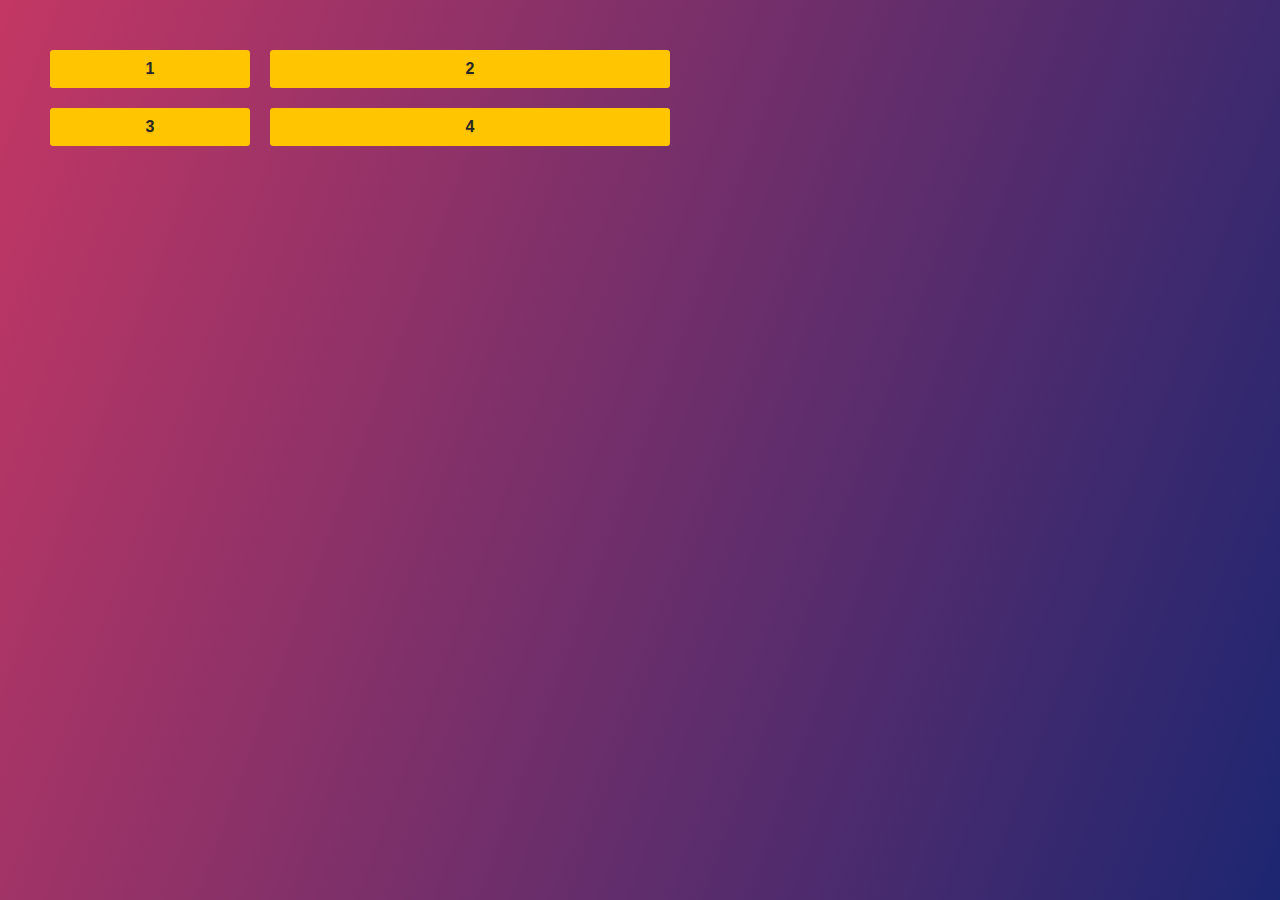
==== index.html @ ca8d351d "practice Implicit & Explicit Grid" ====
<!DOCTYPE html>
  <head>
    <meta charset="utf-8">
    <meta http-equiv="X-UA-Compatible" content="IE=edge">
    <title>CSS GRID</title>
    <meta name="viewport" content="width=device-width, initial-scale=1">
    <link rel="stylesheet" href="./index.css">
  </head>
  <body>
    <div class="container">
      <div class="item">1</div>
      <div class="item">2</div>
      <div class="item">3</div>
      <div class="item">4</div>
    </div>
  </body>
</html>

<style>
  .container {
    display: grid;
    grid-gap: 20px;
    grid-template-columns: 200px 400px;
  }

  .item {
    background: var(--yellow);
    padding: 10px;
    text-align: center;
    font-weight: bold;
    border-radius: .2em;
  }
</style>
---- index.css ----
:root {
  --yellow: #ffc600;
  --black: #272727;
}

html {
  box-sizing: border-box;
  font-family: sans-serif;
  font-size: 16px;
  color: var(--black);
  text-shadow: 0 2px 0 rgba(0, 0, 0, .07);

}

body {
  background: linear-gradient(110deg, #c33764, #1d2671);
  min-height: calc(100vh - 100px);
  margin: 50px;
}
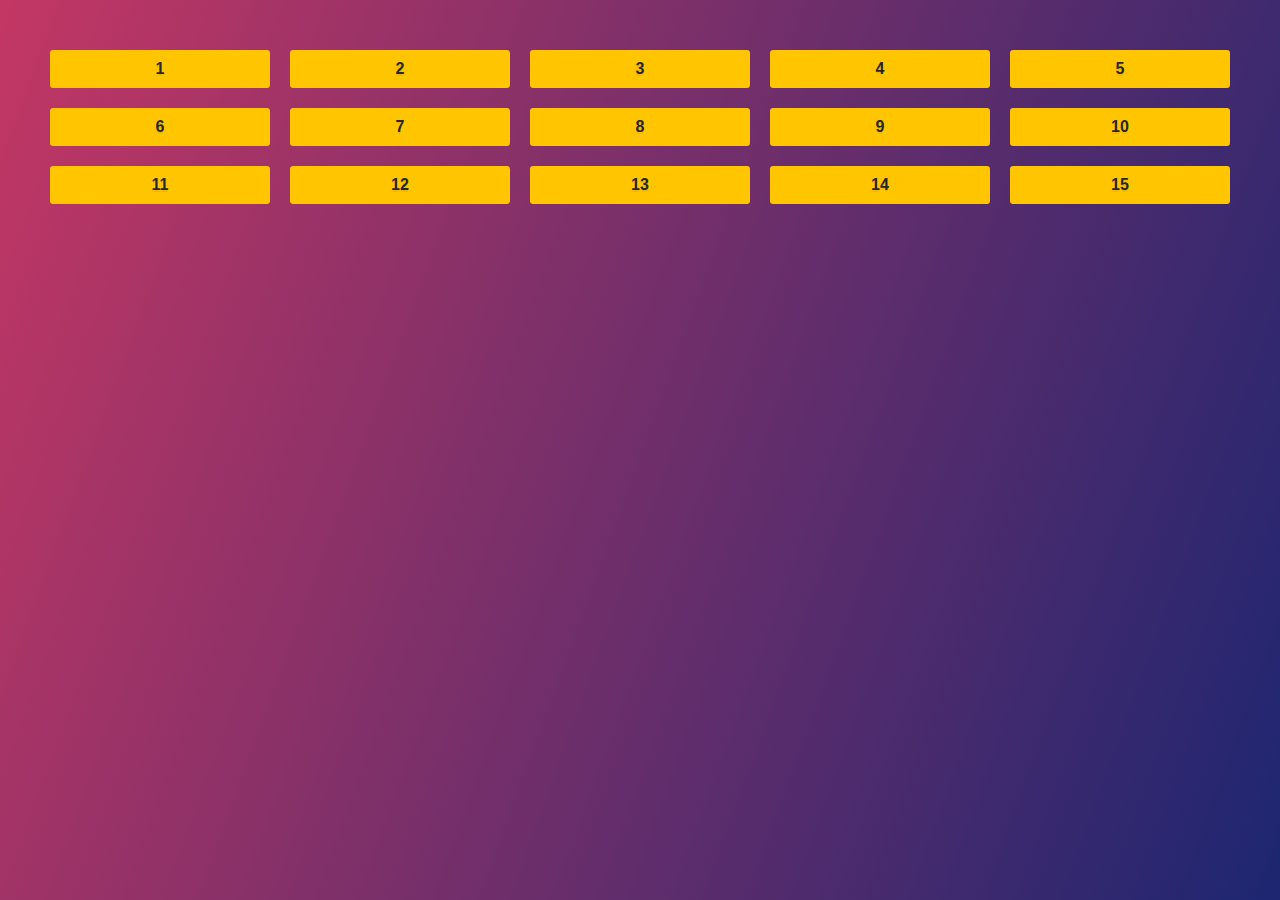
==== commit a0bf90a8: "practice grid auto, auto fill, repeat function" ====
--- a/index.html
+++ b/index.html
@@ -12,6 +12,17 @@
       <div class="item">2</div>
       <div class="item">3</div>
       <div class="item">4</div>
+      <div class="item">5</div>
+      <div class="item">6</div>
+      <div class="item">7</div>
+      <div class="item">8</div>
+      <div class="item">9</div>
+      <div class="item">10</div>
+      <div class="item">11</div>
+      <div class="item">12</div>
+      <div class="item">13</div>
+      <div class="item">14</div>
+      <div class="item">15</div>
     </div>
   </body>
 </html>
@@ -20,7 +31,7 @@
   .container {
     display: grid;
     grid-gap: 20px;
-    grid-template-columns: 200px 400px;
+    grid-template-columns: repeat(5, 1fr);;
   }
 
   .item {
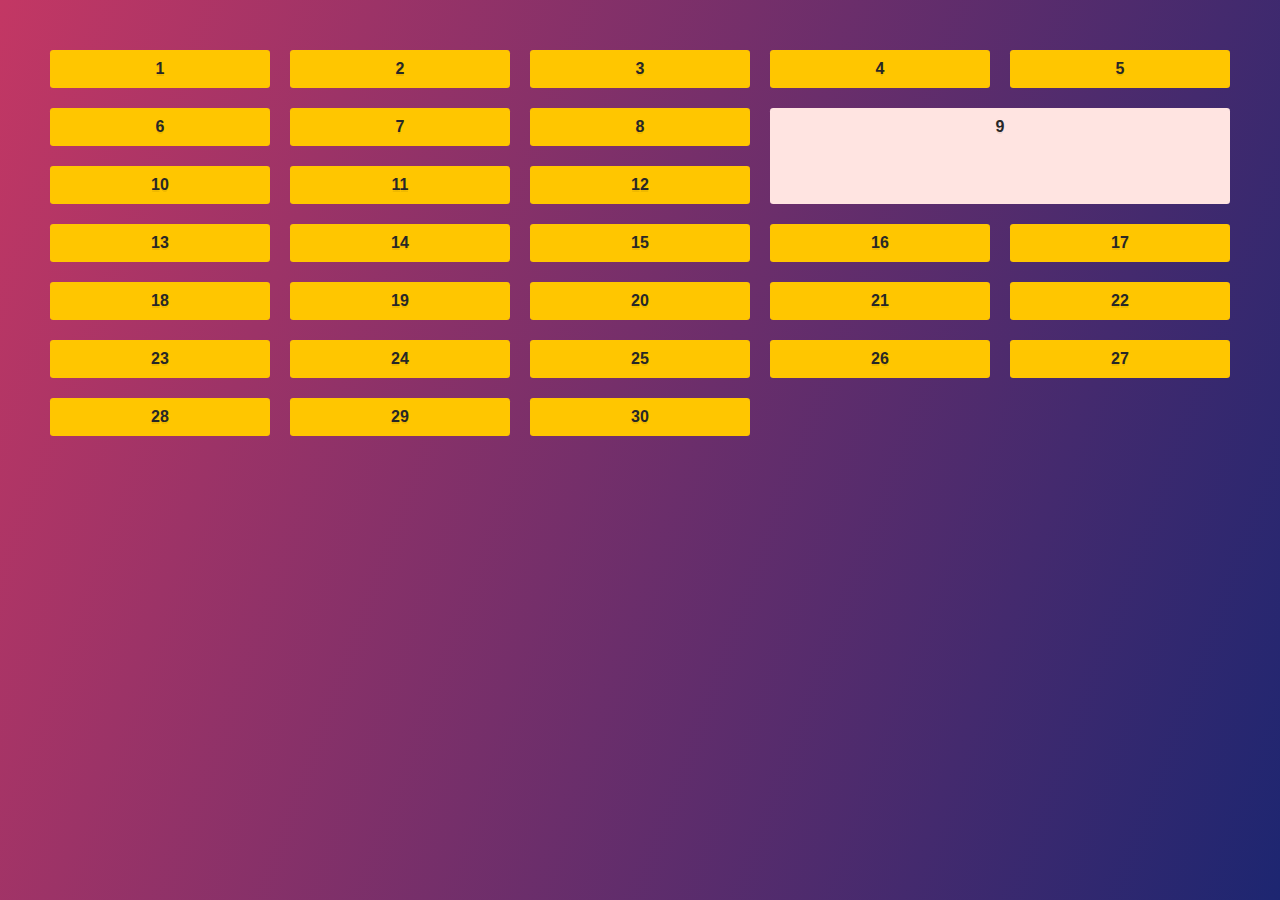
==== commit a6facb3c: "practice grid span column and row" ====
--- a/index.html
+++ b/index.html
@@ -8,21 +8,36 @@
   </head>
   <body>
     <div class="container">
-      <div class="item">1</div>
-      <div class="item">2</div>
-      <div class="item">3</div>
-      <div class="item">4</div>
-      <div class="item">5</div>
-      <div class="item">6</div>
-      <div class="item">7</div>
-      <div class="item">8</div>
-      <div class="item">9</div>
-      <div class="item">10</div>
-      <div class="item">11</div>
-      <div class="item">12</div>
-      <div class="item">13</div>
-      <div class="item">14</div>
-      <div class="item">15</div>
+      <div class="item item1">1</div>
+      <div class="item item2">2</div>
+      <div class="item item3">3</div>
+      <div class="item item4">4</div>
+      <div class="item item5">5</div>
+      <div class="item item6">6</div>
+      <div class="item item7">7</div>
+      <div class="item item8">8</div>
+      <div class="item item9">9</div>
+      <div class="item item10">10</div>
+      <div class="item item11">11</div>
+      <div class="item item12">12</div>
+      <div class="item item13">13</div>
+      <div class="item item14">14</div>
+      <div class="item item15">15</div>
+      <div class="item item16">16</div>
+      <div class="item item17">17</div>
+      <div class="item item18">18</div>
+      <div class="item item19">19</div>
+      <div class="item item20">20</div>
+      <div class="item item21">21</div>
+      <div class="item item22">22</div>
+      <div class="item item23">23</div>
+      <div class="item item24">24</div>
+      <div class="item item25">25</div>
+      <div class="item item26">26</div>
+      <div class="item item27">27</div>
+      <div class="item item28">28</div>
+      <div class="item item29">29</div>
+      <div class="item item30">30</div>
     </div>
   </body>
 </html>
@@ -31,7 +46,7 @@
   .container {
     display: grid;
     grid-gap: 20px;
-    grid-template-columns: repeat(5, 1fr);;
+    grid-template-columns: repeat(5, 1fr)
   }
 
   .item {
@@ -41,5 +56,11 @@
     font-weight: bold;
     border-radius: .2em;
   }
+
+  .item9 {
+    background: mistyrose;
+    grid-column: span 2;
+    grid-row: span 2;
+  }
 </style>
 
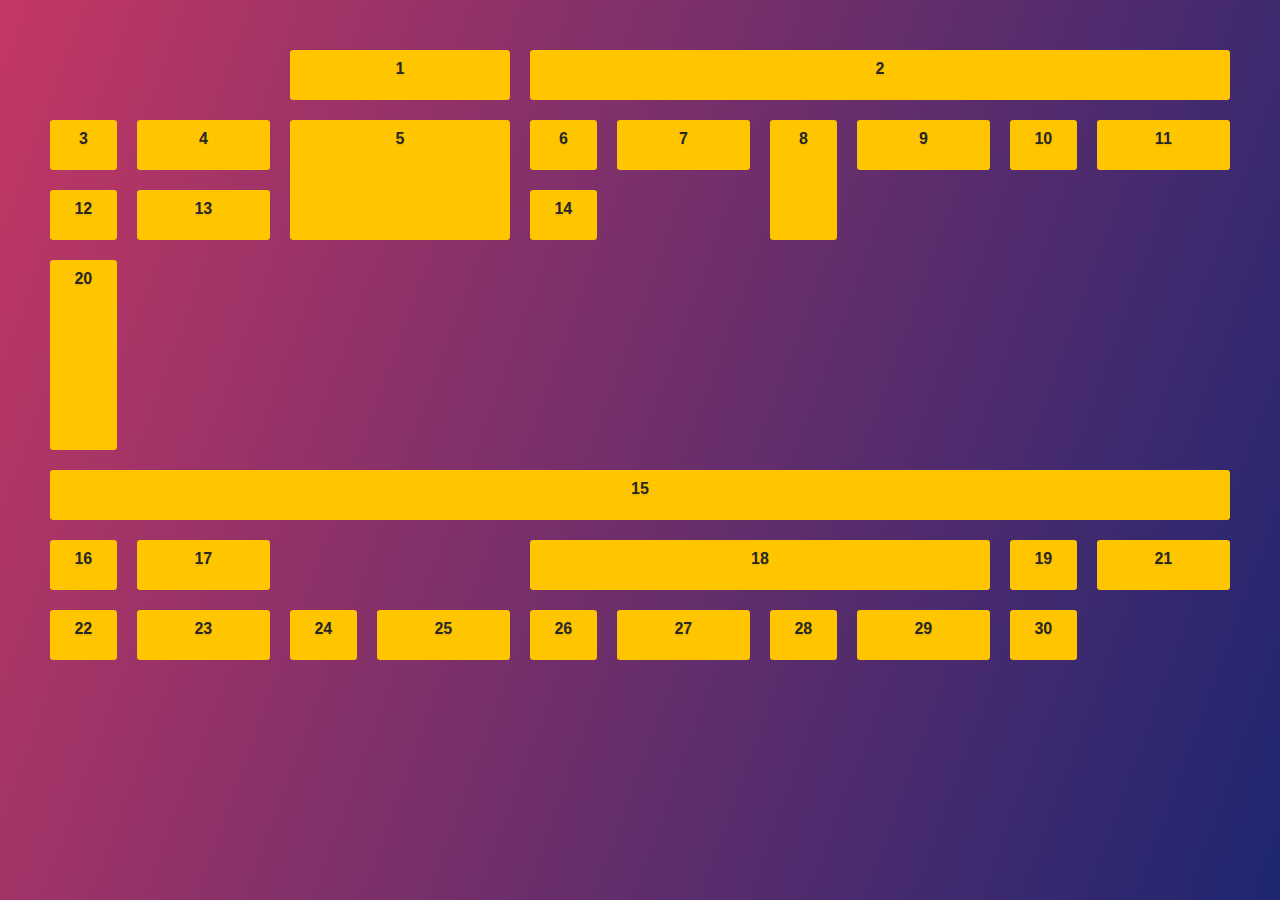
==== commit 913e4f72: "complete css grid challange" ====
--- a/index.html
+++ b/index.html
@@ -46,7 +46,8 @@
   .container {
     display: grid;
     grid-gap: 20px;
-    grid-template-columns: repeat(5, 1fr)
+    grid-template-columns: repeat(5, 1fr 2fr);
+    grid-template-rows: repeat(10, 50px)
   }
 
   .item {
@@ -57,10 +58,34 @@
     border-radius: .2em;
   }
 
-  .item9 {
-    background: mistyrose;
-    grid-column: span 2;
+  .item1 {
+    grid-column: 3 / 5;
+  }
+
+  .item2 {
+    grid-column: 5 / -1;
+  }
+
+  .item5 {
+    grid-column:  span 2;
+    grid-row: span 2
+  }
+
+  .item8 {
     grid-row: span 2;
   }
+
+  .item15 {
+    grid-column:  1 / -1;
+  }
+
+  .item18 {
+    grid-column: span 4 / 9;
+  }
+
+  .item20 {
+    grid-row: 4 / span 3;
+  }
+
 </style>
 
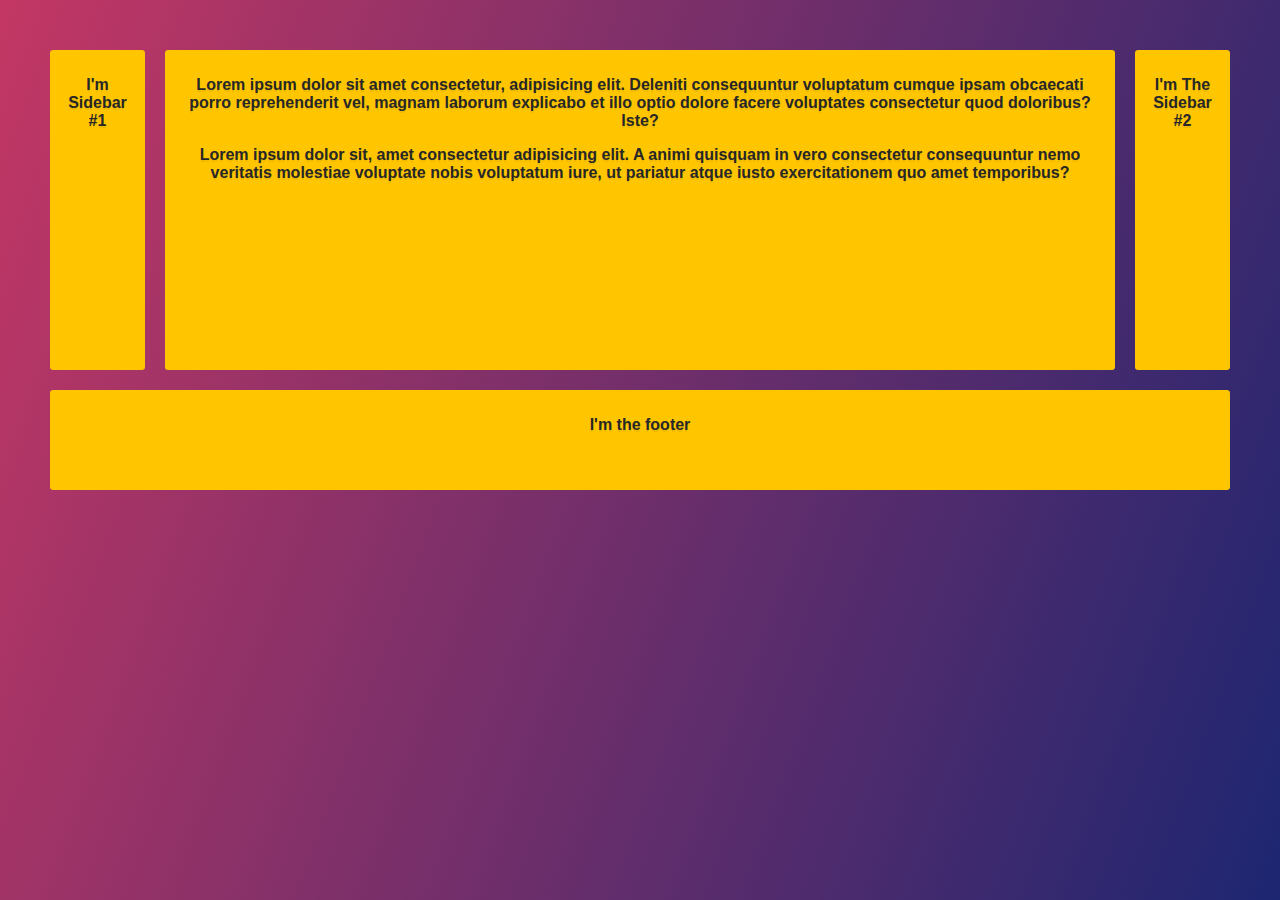
==== commit dfe918c2: "practice grid area" ====
--- a/index.html
+++ b/index.html
@@ -8,36 +8,19 @@
   </head>
   <body>
     <div class="container">
-      <div class="item item1">1</div>
-      <div class="item item2">2</div>
-      <div class="item item3">3</div>
-      <div class="item item4">4</div>
-      <div class="item item5">5</div>
-      <div class="item item6">6</div>
-      <div class="item item7">7</div>
-      <div class="item item8">8</div>
-      <div class="item item9">9</div>
-      <div class="item item10">10</div>
-      <div class="item item11">11</div>
-      <div class="item item12">12</div>
-      <div class="item item13">13</div>
-      <div class="item item14">14</div>
-      <div class="item item15">15</div>
-      <div class="item item16">16</div>
-      <div class="item item17">17</div>
-      <div class="item item18">18</div>
-      <div class="item item19">19</div>
-      <div class="item item20">20</div>
-      <div class="item item21">21</div>
-      <div class="item item22">22</div>
-      <div class="item item23">23</div>
-      <div class="item item24">24</div>
-      <div class="item item25">25</div>
-      <div class="item item26">26</div>
-      <div class="item item27">27</div>
-      <div class="item item28">28</div>
-      <div class="item item29">29</div>
-      <div class="item item30">30</div>
+      <div class="item sidebar-1">
+        <p>I'm Sidebar #1</p>
+      </div>
+      <div class="item content">
+        <p>Lorem ipsum dolor sit amet consectetur, adipisicing elit. Deleniti consequuntur voluptatum cumque ipsam obcaecati porro reprehenderit vel, magnam laborum explicabo et illo optio dolore facere voluptates consectetur quod doloribus? Iste?</p>
+        <p>Lorem ipsum dolor sit, amet consectetur adipisicing elit. A animi quisquam in vero consectetur consequuntur nemo veritatis molestiae voluptate nobis voluptatum iure, ut pariatur atque iusto exercitationem quo amet temporibus?</p>
+      </div>
+      <div class="item sidebar-2">
+        <p>I'm The Sidebar #2</p>
+      </div>
+      <div class="item footer">
+        <p>I'm the footer</p>
+      </div>
     </div>
   </body>
 </html>
@@ -46,8 +29,12 @@
   .container {
     display: grid;
     grid-gap: 20px;
-    grid-template-columns: repeat(5, 1fr 2fr);
-    grid-template-rows: repeat(10, 50px)
+    grid-template-columns: 1fr 10fr 1fr;
+    grid-template-rows: 150px 150px 100px;
+    grid-template-areas: 
+    "sidebar-1  content sidebar-2"
+    "sidebar-1  content sidebar-2"
+    "footer     footer  footer"
   }
 
   .item {
@@ -58,33 +45,29 @@
     border-radius: .2em;
   }
 
-  .item1 {
-    grid-column: 3 / 5;
+  .footer {
+    grid-area: footer;
   }
 
-  .item2 {
-    grid-column: 5 / -1;
+  .content {
+    grid-area: content;
   }
 
-  .item5 {
-    grid-column:  span 2;
-    grid-row: span 2
+  .sidebar-1 {
+    grid-area: sidebar-1;
   }
 
-  .item8 {
-    grid-row: span 2;
+  .sidebar-2 {
+    grid-area: sidebar-2;
   }
 
-  .item15 {
-    grid-column:  1 / -1;
-  }
-
-  .item18 {
-    grid-column: span 4 / 9;
-  }
-
-  .item20 {
-    grid-row: 4 / span 3;
+  @media (max-width: 700px) {
+    .container {
+      grid-template-areas: 
+        "content  content content"
+        "sidebar-1  sidebar-1 sidebar-2"
+        "footer    footer  footer"
+    }
   }
 
 </style>
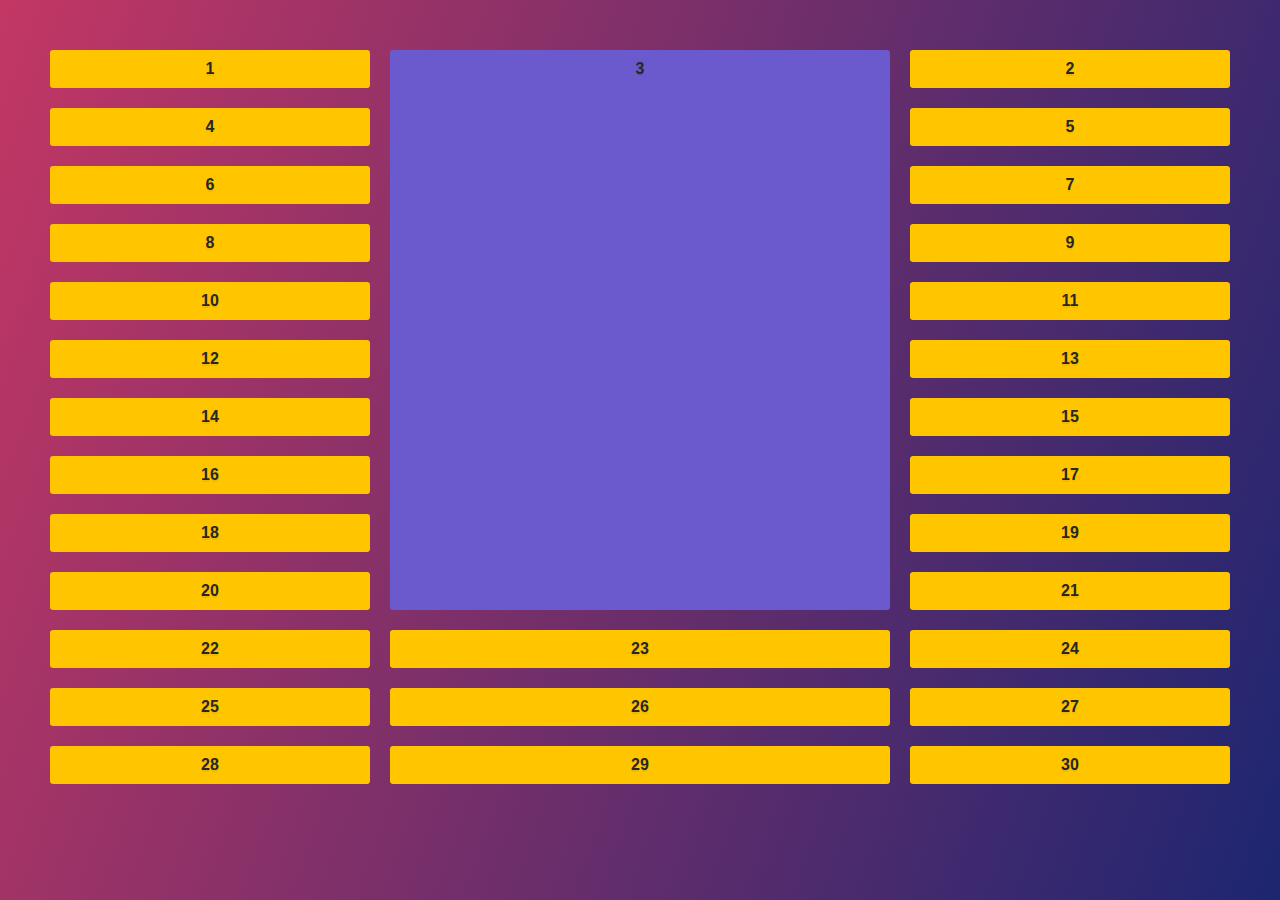
==== commit f9c5ba45: "practice naming lines" ====
--- a/index.html
+++ b/index.html
@@ -8,19 +8,36 @@
   </head>
   <body>
     <div class="container">
-      <div class="item sidebar-1">
-        <p>I'm Sidebar #1</p>
-      </div>
-      <div class="item content">
-        <p>Lorem ipsum dolor sit amet consectetur, adipisicing elit. Deleniti consequuntur voluptatum cumque ipsam obcaecati porro reprehenderit vel, magnam laborum explicabo et illo optio dolore facere voluptates consectetur quod doloribus? Iste?</p>
-        <p>Lorem ipsum dolor sit, amet consectetur adipisicing elit. A animi quisquam in vero consectetur consequuntur nemo veritatis molestiae voluptate nobis voluptatum iure, ut pariatur atque iusto exercitationem quo amet temporibus?</p>
-      </div>
-      <div class="item sidebar-2">
-        <p>I'm The Sidebar #2</p>
-      </div>
-      <div class="item footer">
-        <p>I'm the footer</p>
-      </div>
+      <div class="item item1">1</div>
+      <div class="item item2">2</div>
+      <div class="item item3">3</div>
+      <div class="item item4">4</div>
+      <div class="item item5">5</div>
+      <div class="item item6">6</div>
+      <div class="item item7">7</div>
+      <div class="item item8">8</div>
+      <div class="item item9">9</div>
+      <div class="item item10">10</div>
+      <div class="item item11">11</div>
+      <div class="item item12">12</div>
+      <div class="item item13">13</div>
+      <div class="item item14">14</div>
+      <div class="item item15">15</div>
+      <div class="item item16">16</div>
+      <div class="item item17">17</div>
+      <div class="item item18">18</div>
+      <div class="item item19">19</div>
+      <div class="item item20">20</div>
+      <div class="item item21">21</div>
+      <div class="item item22">22</div>
+      <div class="item item23">23</div>
+      <div class="item item24">24</div>
+      <div class="item item25">25</div>
+      <div class="item item26">26</div>
+      <div class="item item27">27</div>
+      <div class="item item28">28</div>
+      <div class="item item29">29</div>
+      <div class="item item30">30</div>
     </div>
   </body>
 </html>
@@ -29,12 +46,8 @@
   .container {
     display: grid;
     grid-gap: 20px;
-    grid-template-columns: 1fr 10fr 1fr;
-    grid-template-rows: 150px 150px 100px;
-    grid-template-areas: 
-    "sidebar-1  content sidebar-2"
-    "sidebar-1  content sidebar-2"
-    "footer     footer  footer"
+    grid-template-columns: [site-left] 1fr [content-start] 500px [content-end] 1fr [site-right];
+    grid-template-rows: [content-top] repeat(10, auto) [content-bottom];
   }
 
   .item {
@@ -45,29 +58,10 @@
     border-radius: .2em;
   }
 
-  .footer {
-    grid-area: footer;
-  }
-
-  .content {
-    grid-area: content;
-  }
-
-  .sidebar-1 {
-    grid-area: sidebar-1;
-  }
-
-  .sidebar-2 {
-    grid-area: sidebar-2;
-  }
-
-  @media (max-width: 700px) {
-    .container {
-      grid-template-areas: 
-        "content  content content"
-        "sidebar-1  sidebar-1 sidebar-2"
-        "footer    footer  footer"
-    }
+  .item3 {
+    background: slateblue;
+    grid-column: content-start;
+    grid-row: content-top / content-bottom;
   }
 
 </style>
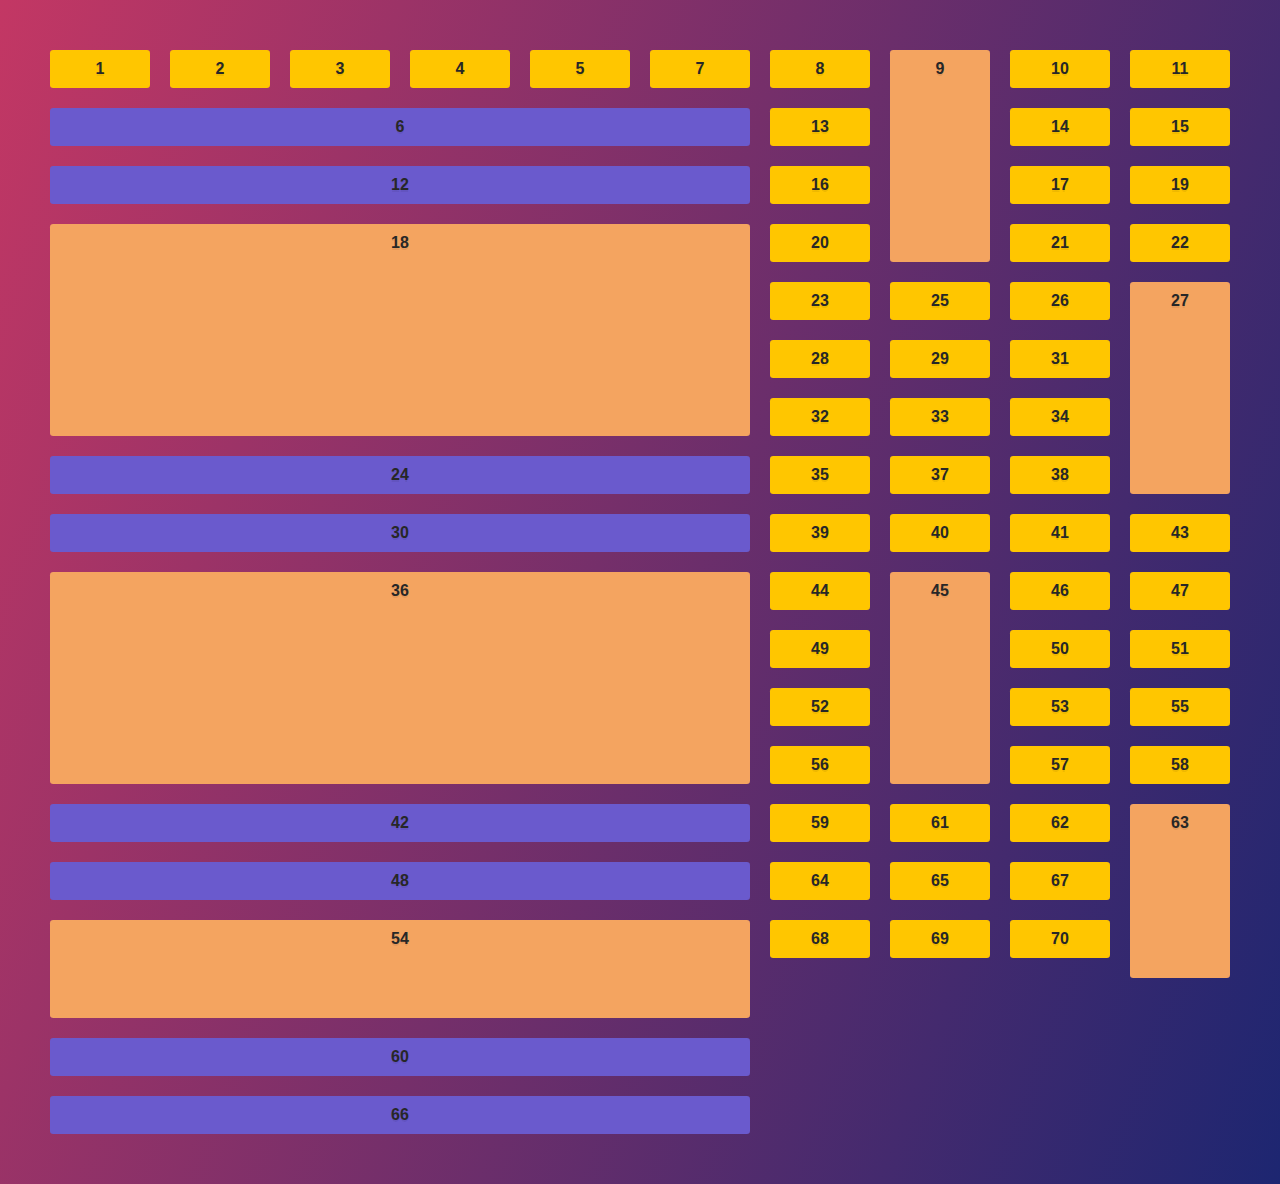
==== commit 092e9935: "practice gird auto flow" ====
--- a/index.html
+++ b/index.html
@@ -38,6 +38,46 @@
       <div class="item item28">28</div>
       <div class="item item29">29</div>
       <div class="item item30">30</div>
+      <div class="item item31">31</div>
+      <div class="item item32">32</div>
+      <div class="item item33">33</div>
+      <div class="item item34">34</div>
+      <div class="item item35">35</div>
+      <div class="item item36">36</div>
+      <div class="item item37">37</div>
+      <div class="item item38">38</div>
+      <div class="item item39">39</div>
+      <div class="item item40">40</div>
+      <div class="item item41">41</div>
+      <div class="item item42">42</div>
+      <div class="item item43">43</div>
+      <div class="item item44">44</div>
+      <div class="item item45">45</div>
+      <div class="item item46">46</div>
+      <div class="item item47">47</div>
+      <div class="item item48">48</div>
+      <div class="item item49">49</div>
+      <div class="item item50">50</div>
+      <div class="item item51">51</div>
+      <div class="item item52">52</div>
+      <div class="item item53">53</div>
+      <div class="item item54">54</div>
+      <div class="item item55">55</div>
+      <div class="item item56">56</div>
+      <div class="item item57">57</div>
+      <div class="item item58">58</div>
+      <div class="item item59">59</div>
+      <div class="item item60">60</div>
+      <div class="item item61">61</div>
+      <div class="item item62">62</div>
+      <div class="item item63">63</div>
+      <div class="item item64">64</div>
+      <div class="item item65">65</div>
+      <div class="item item66">66</div>
+      <div class="item item67">67</div>
+      <div class="item item68">68</div>
+      <div class="item item69">69</div>
+      <div class="item item70">70</div>
     </div>
   </body>
 </html>
@@ -46,8 +86,8 @@
   .container {
     display: grid;
     grid-gap: 20px;
-    grid-template-columns: [site-left] 1fr [content-start] 500px [content-end] 1fr [site-right];
-    grid-template-rows: [content-top] repeat(10, auto) [content-bottom];
+    grid-template-columns: repeat(10, 1fr);
+    grid-auto-flow: dense;
   }
 
   .item {
@@ -58,10 +98,14 @@
     border-radius: .2em;
   }
 
-  .item3 {
+  .item:nth-child(6n) {
     background: slateblue;
-    grid-column: content-start;
-    grid-row: content-top / content-bottom;
+    grid-column: span 6;
+  }
+
+  .item:nth-child(9n) {
+    background: sandybrown;
+    grid-row: span 4;
   }
 
 </style>
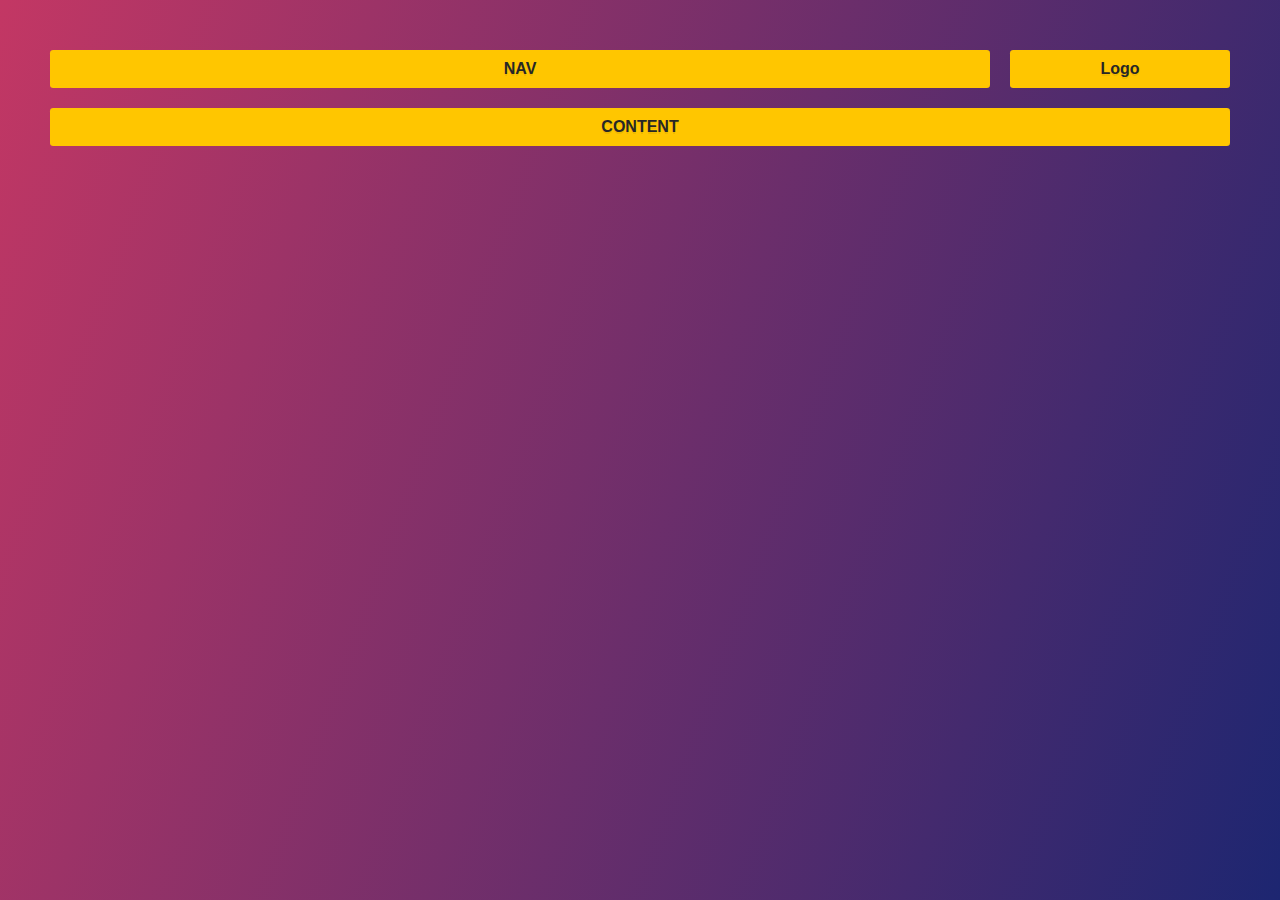
==== commit 5379e98e: "practice css grid order property" ====
--- a/index.html
+++ b/index.html
@@ -8,76 +8,9 @@
   </head>
   <body>
     <div class="container">
-      <div class="item item1">1</div>
-      <div class="item item2">2</div>
-      <div class="item item3">3</div>
-      <div class="item item4">4</div>
-      <div class="item item5">5</div>
-      <div class="item item6">6</div>
-      <div class="item item7">7</div>
-      <div class="item item8">8</div>
-      <div class="item item9">9</div>
-      <div class="item item10">10</div>
-      <div class="item item11">11</div>
-      <div class="item item12">12</div>
-      <div class="item item13">13</div>
-      <div class="item item14">14</div>
-      <div class="item item15">15</div>
-      <div class="item item16">16</div>
-      <div class="item item17">17</div>
-      <div class="item item18">18</div>
-      <div class="item item19">19</div>
-      <div class="item item20">20</div>
-      <div class="item item21">21</div>
-      <div class="item item22">22</div>
-      <div class="item item23">23</div>
-      <div class="item item24">24</div>
-      <div class="item item25">25</div>
-      <div class="item item26">26</div>
-      <div class="item item27">27</div>
-      <div class="item item28">28</div>
-      <div class="item item29">29</div>
-      <div class="item item30">30</div>
-      <div class="item item31">31</div>
-      <div class="item item32">32</div>
-      <div class="item item33">33</div>
-      <div class="item item34">34</div>
-      <div class="item item35">35</div>
-      <div class="item item36">36</div>
-      <div class="item item37">37</div>
-      <div class="item item38">38</div>
-      <div class="item item39">39</div>
-      <div class="item item40">40</div>
-      <div class="item item41">41</div>
-      <div class="item item42">42</div>
-      <div class="item item43">43</div>
-      <div class="item item44">44</div>
-      <div class="item item45">45</div>
-      <div class="item item46">46</div>
-      <div class="item item47">47</div>
-      <div class="item item48">48</div>
-      <div class="item item49">49</div>
-      <div class="item item50">50</div>
-      <div class="item item51">51</div>
-      <div class="item item52">52</div>
-      <div class="item item53">53</div>
-      <div class="item item54">54</div>
-      <div class="item item55">55</div>
-      <div class="item item56">56</div>
-      <div class="item item57">57</div>
-      <div class="item item58">58</div>
-      <div class="item item59">59</div>
-      <div class="item item60">60</div>
-      <div class="item item61">61</div>
-      <div class="item item62">62</div>
-      <div class="item item63">63</div>
-      <div class="item item64">64</div>
-      <div class="item item65">65</div>
-      <div class="item item66">66</div>
-      <div class="item item67">67</div>
-      <div class="item item68">68</div>
-      <div class="item item69">69</div>
-      <div class="item item70">70</div>
+      <div class="item logo">Logo</div>
+      <div class="item nav">NAV</div>
+      <div class="item content">CONTENT</div>
     </div>
   </body>
 </html>
@@ -87,7 +20,6 @@
     display: grid;
     grid-gap: 20px;
     grid-template-columns: repeat(10, 1fr);
-    grid-auto-flow: dense;
   }
 
   .item {
@@ -98,14 +30,18 @@
     border-radius: .2em;
   }
 
-  .item:nth-child(6n) {
-    background: slateblue;
-    grid-column: span 6;
+  .logo {
+    grid-column: span 2;
+    order: 2;
   }
 
-  .item:nth-child(9n) {
-    background: sandybrown;
-    grid-row: span 4;
+  .nav {
+    grid-column: span 8;
+    order: 1;
+  }
+  .content {
+    grid-column: 1 / -1;
+    order: 3;
   }
 
 </style>
